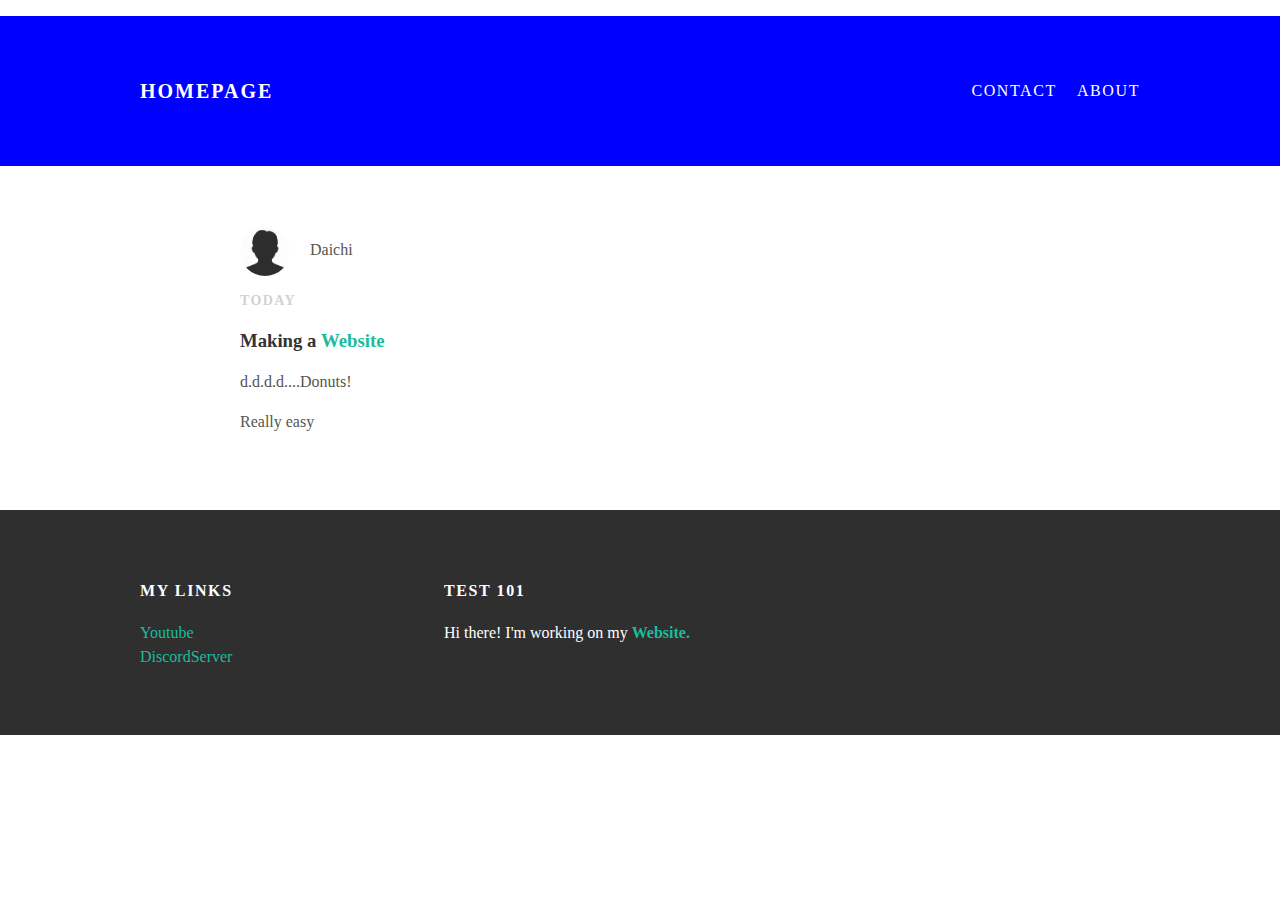
==== index.html @ 2746b058 "Update index.html" ====
<!DOCTYPE html>
<html>
<head>
  <title>Daichi's Webpage</title>
  <link rel="stylesheet" type="text/css" href="styles.css">
<body>
  <div id="header">
    <div class="container">
      <a id="header-title" href="index.html">Homepage</a>
      <ul id="header-nav">
        <li><a
          href="about.html">About</a></li>
          <li><a
             href="contact.html">Contact</a></li>
      </ul>
    </div>
  </div>
  <div id="content">
    <div class="container">
      <div class="post">
        <div class="post-author">
          <img src="person.png" width="50" height="50">
          <span>Daichi</span>
        </div>
        <p class="post-date">Today</p>
        <h3 class="post-title">Making a <strong><a href="index.html">Website</a></strong></h3>
        <div class="post-content">
        <p>d.d.d.d....Donuts!</p>
        <p>Really easy</p>
        </div>
      </div>
  </div>
  <div id="footer">
    <div class="container">
      <div class="column">
        <h4>My Links</h4>
        <p>
          <a href="https://www.youtube.com/channel/UClzYSdu3y4edc8ViTjmYhxQ?view_as=subscriber">
          Youtube</a><br>
          <a href="https://discord.gg/VvaEJ4s">
          DiscordServer</a><br>
        </p>
        </div>
        <div class="column">
          <h4>Test 101</h4>
          <p>Hi there! I'm working on my <strong><a href="index.html">Website.</a></strong>
        </div>
  </div>
</body>
</head>
</html>
---- styles.css ----
@import url('https://fonts.googleapis.com/css?family=Montserrat:400,700');
body {
  color: #555;
  margin: 0;
}
#header {
background-color: #0000FF;
height: 150px;
line-height: 150px;
}
#header a {
  color: white;
  text-decoration: none;
  text-transform: uppercase;
  letter-spacing: 0.1em;
}
#header a:hover {
  color: #222;
}
#header-title {
  display: block;
  float: left;
  font-size: 20px;
  font-weight: bold;
}
#header-nav li {
  display: inline;
  padding-left: 20px;
  display: block;
  float: right;
  margin-top: 0;
}
.container{
  max-width: 1000px;
  margin: 0 auto;
}
#footer{
  background-color: #2f2f2f;
  padding: 50px 0;
}
.column{
  min-width: 300px;
  display: inline-block;
  vertical-align: top;
}
#footer h4 {
  color: white;
  text-transform: uppercase;
  letter-spacing: 0.1em;
}
#footer p {
  color: white;
}
a {
color: #1abc9c;
text-decoration: none;
}
a:hover {
color: #F6A623;
}

.post, .about {
  max-width: 800px;
  margin: 0 auto;
  padding: 60px 0;
}
.post-author img {
  width: 50px;
  height: 50px;
  vertical-align: middle;
}
.post-author span {
  margin-left: 16px;
}
.post-date {
  color: #D2D2D2;

  font-size: 14px;
  font-weight: bold;
  text-transform: uppercase;
  letter-spacing: 0.1em;
}
h1, h2, h3, h4 {
  color: #333;
}
p {
  line-height: 1.5;
}
body {
  margin: 0;
  color: #555;

  font-familiy: 'Montserrat', sans-serif;
}
.about {
  text-align: center;
}
.post-author img, .about-author img {
  border-radius: 50%
}
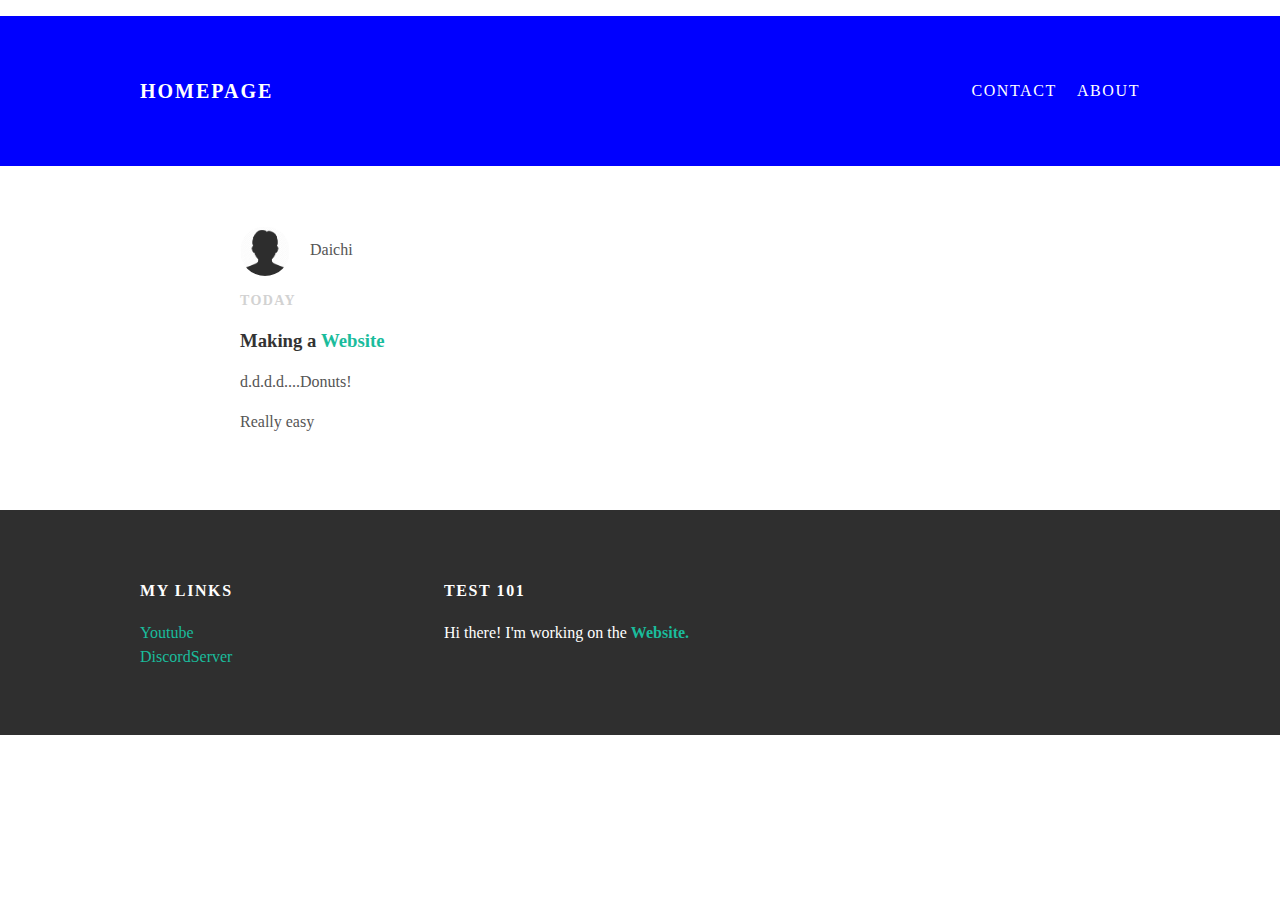
==== commit 0f581adb: "Add files via upload" ====
--- a/index.html
+++ b/index.html
@@ -43,7 +43,7 @@
         </div>
         <div class="column">
           <h4>Test 101</h4>
-          <p>Hi there! I'm working on my <strong><a href="index.html">Website.</a></strong>
+          <p>Hi there! I'm working on the <strong><a href="index.html">Website.</a></strong>
         </div>
   </div>
 </body>
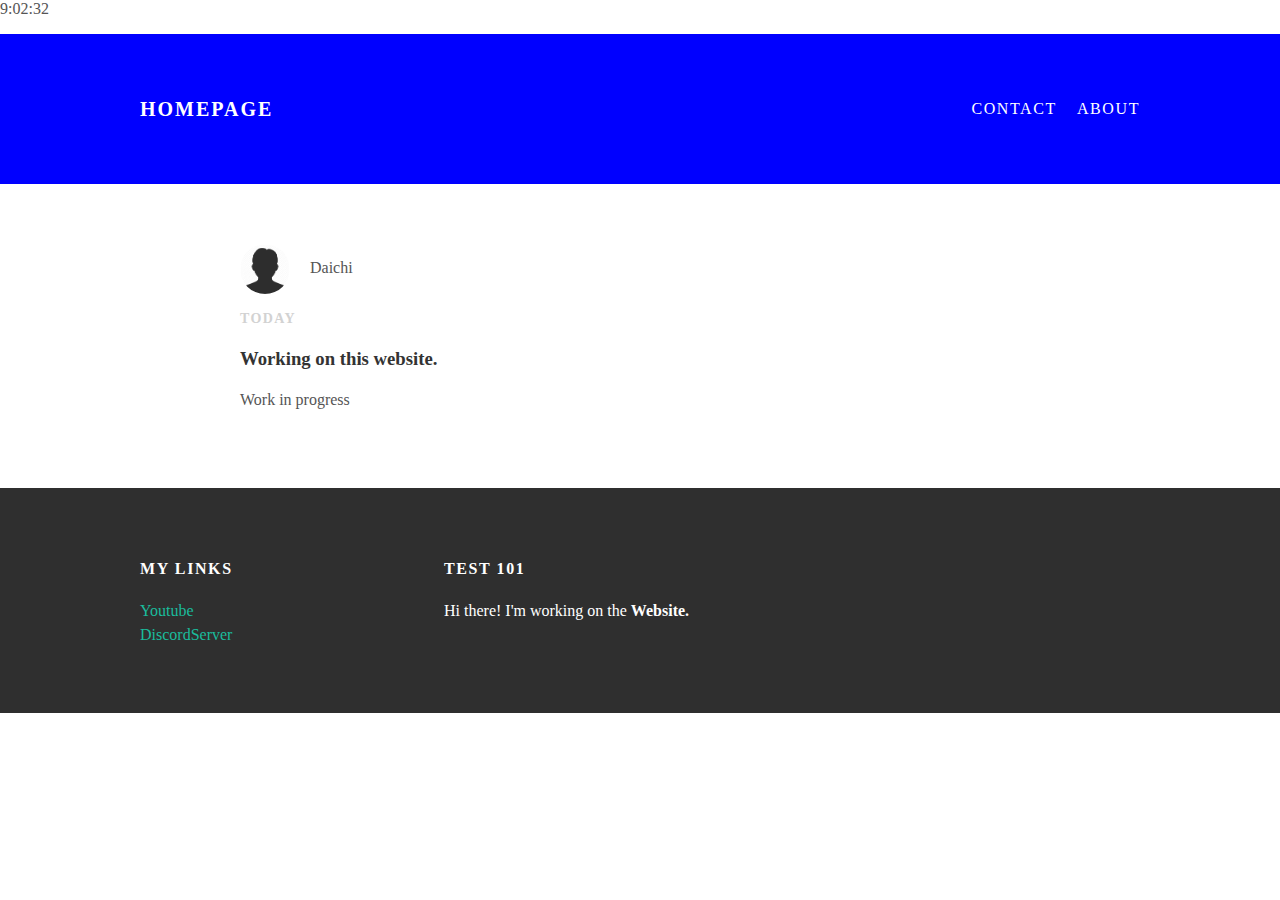
==== commit ee35a8a9: "Add files via upload" ====
--- a/index.html
+++ b/index.html
@@ -1,6 +1,25 @@
 <!DOCTYPE html>
 <html>
 <head>
+<script>
+function startTime() {
+    var today = new Date();
+    var h = today.getHours();
+    var m = today.getMinutes();
+    var s = today.getSeconds();
+    m = checkTime(m);
+    s = checkTime(s);
+    document.getElementById('txt').innerHTML =
+    h + ":" + m + ":" + s;
+    var t = setTimeout(startTime, 500);
+}
+function checkTime(i) {
+    if (i < 10) {i = "0" + i};  // add zero in front of numbers < 10
+    return i;
+}
+</script>
+<body onload="startTime()">
+<div id="txt"></div>
   <title>Daichi's Webpage</title>
   <link rel="stylesheet" type="text/css" href="styles.css">
 <body>
@@ -23,10 +42,9 @@
           <span>Daichi</span>
         </div>
         <p class="post-date">Today</p>
-        <h3 class="post-title">Making a <strong><a href="index.html">Website</a></strong></h3>
+        <h3 class="post-title">Working on this website.</h3>
         <div class="post-content">
-        <p>d.d.d.d....Donuts!</p>
-        <p>Really easy</p>
+        <p>Work in progress</p>
         </div>
       </div>
   </div>
@@ -43,7 +61,7 @@
         </div>
         <div class="column">
           <h4>Test 101</h4>
-          <p>Hi there! I'm working on the <strong><a href="index.html">Website.</a></strong>
+          <p>Hi there! I'm working on the <strong>Website.</a></strong>
         </div>
   </div>
 </body>
--- a/styles.css
+++ b/styles.css
@@ -38,7 +38,7 @@
   background-color: #2f2f2f;
   padding: 50px 0;
 }
-.column{
+.column {
   min-width: 300px;
   display: inline-block;
   vertical-align: top;
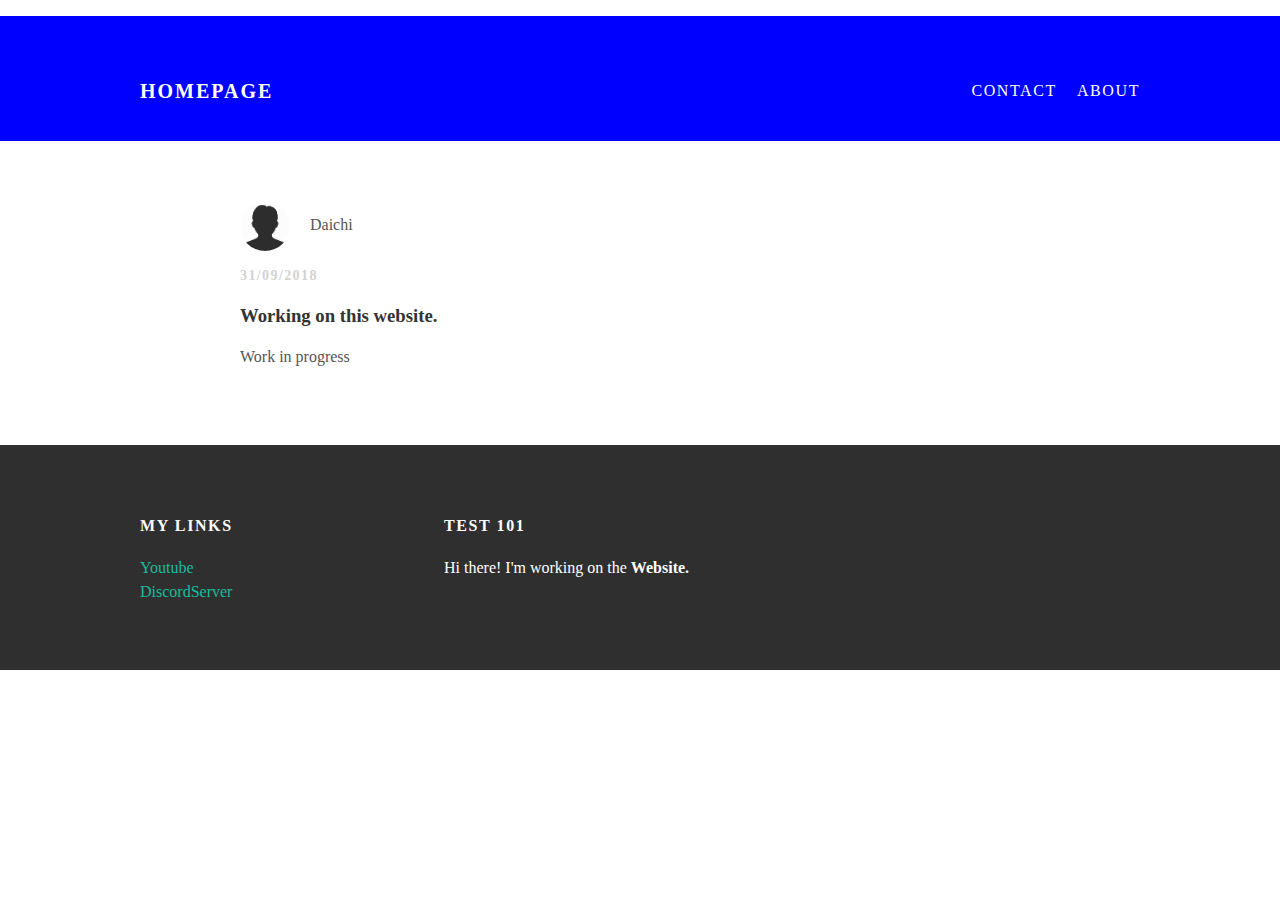
==== commit 95107ffa: "Add files via upload" ====
--- a/index.html
+++ b/index.html
@@ -1,6 +1,8 @@
 <!DOCTYPE html>
+<!//*div id="txt"**/div>
 <html>
 <head>
+<link rel="icon" href="favicon.png" type="favicon" sizes="16x16">
 <script>
 function startTime() {
     var today = new Date();
@@ -19,7 +21,6 @@
 }
 </script>
 <body onload="startTime()">
-<div id="txt"></div>
   <title>Daichi's Webpage</title>
   <link rel="stylesheet" type="text/css" href="styles.css">
 <body>
@@ -41,7 +42,7 @@
           <img src="person.png" width="50" height="50">
           <span>Daichi</span>
         </div>
-        <p class="post-date">Today</p>
+        <p class="post-date">31/09/2018</p>
         <h3 class="post-title">Working on this website.</h3>
         <div class="post-content">
         <p>Work in progress</p>
--- a/styles.css
+++ b/styles.css
@@ -5,7 +5,7 @@
 }
 #header {
 background-color: #0000FF;
-height: 150px;
+height: 125px;
 line-height: 150px;
 }
 #header a {
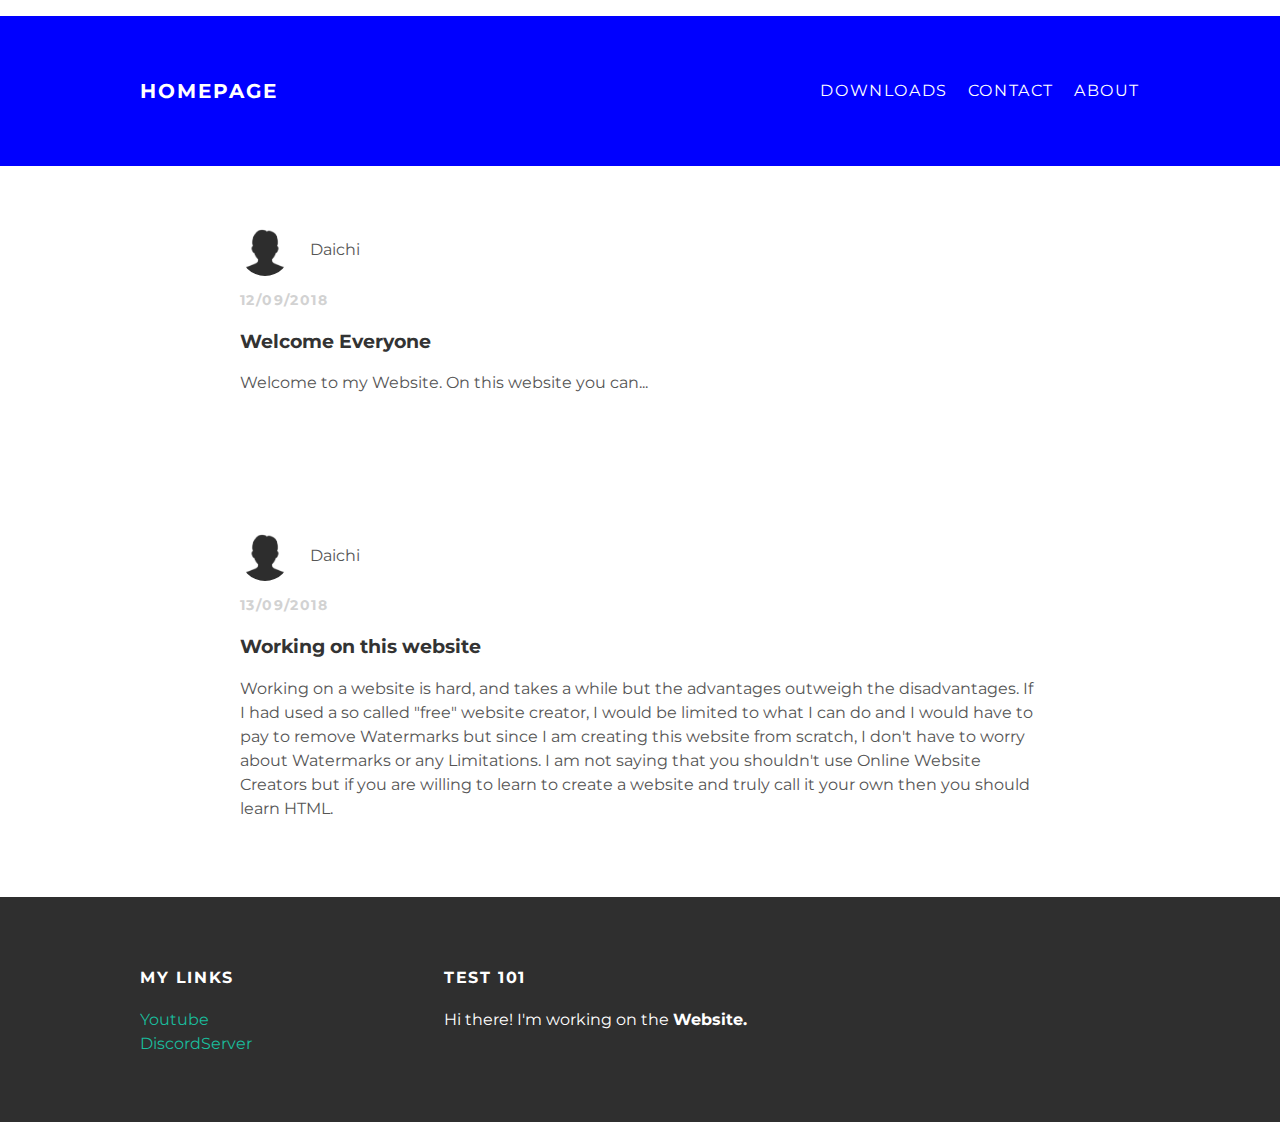
==== commit 15838d53: "Add files via upload" ====
--- a/index.html
+++ b/index.html
@@ -32,6 +32,8 @@
           href="about.html">About</a></li>
           <li><a
              href="contact.html">Contact</a></li>
+             <li><a
+                href="downloads.html">Downloads</a></li>
       </ul>
     </div>
   </div>
@@ -41,11 +43,26 @@
         <div class="post-author">
           <img src="person.png" width="50" height="50">
           <span>Daichi</span>
+          </div>
+          <p class="post-date">12/09/2018</p>
+          <h3 class="post-title">Welcome Everyone</h3>
+          <div class="post-content">
+          <p>Welcome to my Website. On this website you can... </p>
         </div>
-        <p class="post-date">31/09/2018</p>
-        <h3 class="post-title">Working on this website.</h3>
-        <div class="post-content">
-        <p>Work in progress</p>
+      </div>
+      <div class="post">
+        <div class="post-author">
+          <img src="person.png" width="50" height="50">
+          <span>Daichi</span>
+          </div>
+          <p class="post-date">13/09/2018</p>
+          <h3 class="post-title">Working on this website</h3>
+          <div class="post-content">
+          <p>Working on a website is hard, and takes a while but the advantages outweigh the disadvantages.
+          If I had used a so called "free" website creator, I would be limited to what I can do and I would have to pay to remove
+          Watermarks but since I am creating this website from scratch, I don't have to worry about Watermarks or any Limitations.
+          I am not saying that you shouldn't use Online Website Creators but if you are willing to learn to create a website and truly call it your own
+          then you should learn HTML.</p>
         </div>
       </div>
   </div>
--- a/styles.css
+++ b/styles.css
@@ -5,7 +5,7 @@
 }
 #header {
 background-color: #0000FF;
-height: 125px;
+height: 150px;
 line-height: 150px;
 }
 #header a {
@@ -90,7 +90,7 @@
   margin: 0;
   color: #555;
 
-  font-familiy: 'Montserrat', sans-serif;
+  font-family: 'Montserrat', sans-serif;
 }
 .about {
   text-align: center;
@@ -98,3 +98,16 @@
 .post-author img, .about-author img {
   border-radius: 50%
 }
+.btn {
+    background-color: DodgerBlue;
+    border: none;
+    color: white;
+    padding: 12px 30px;
+    cursor: pointer;
+    font-size: 20px;
+}
+
+/* Darker background on mouse-over */
+.btn:hover {
+    background-color: RoyalBlue;
+}
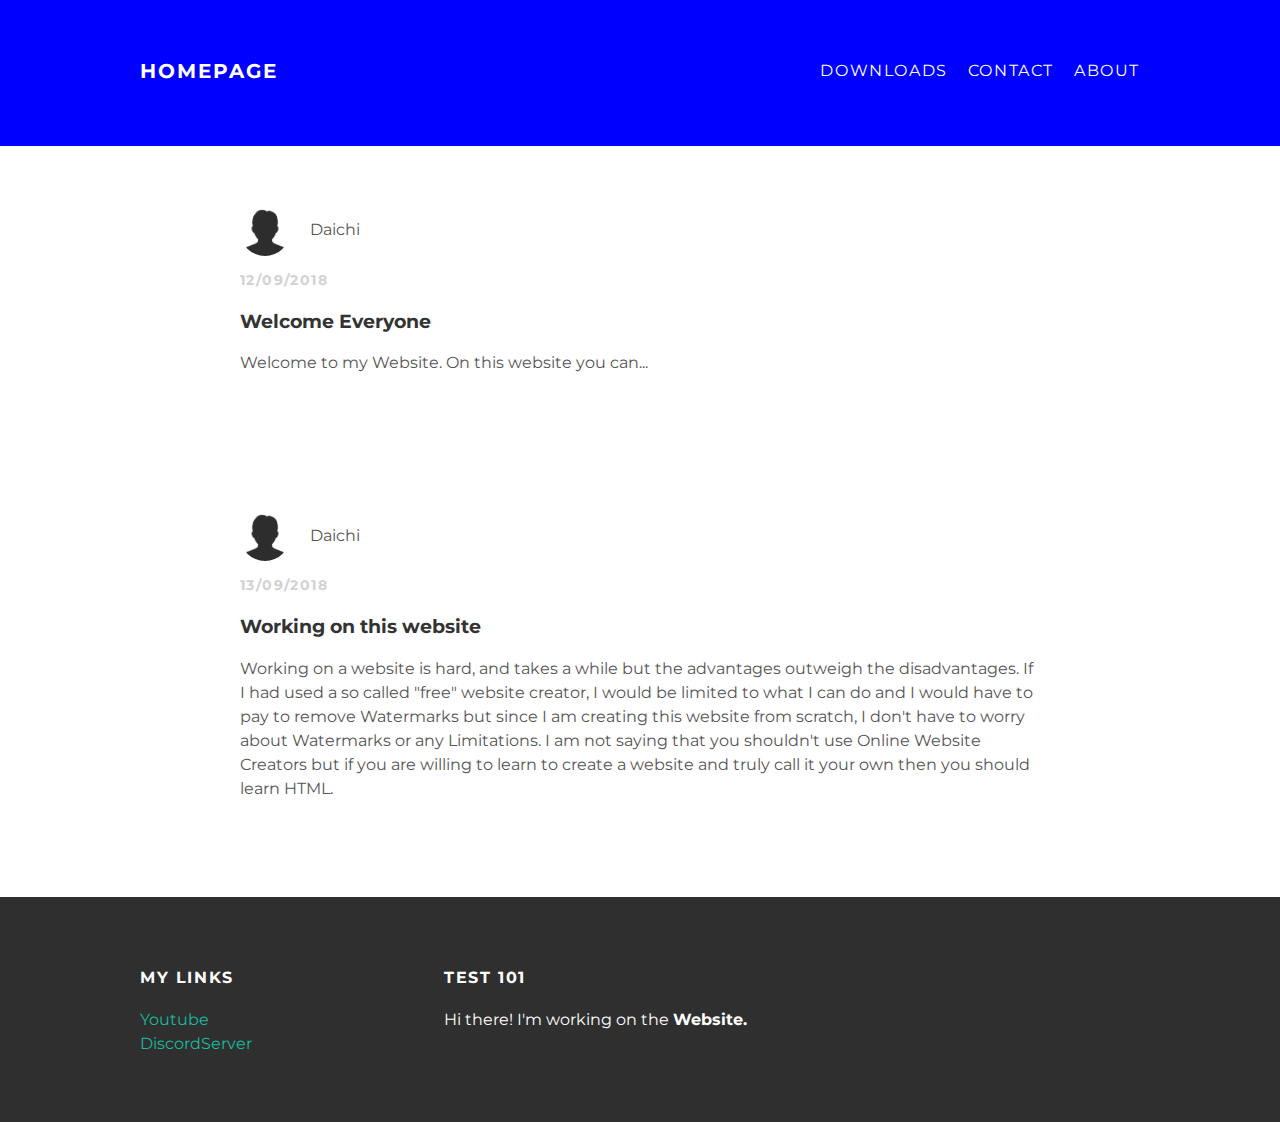
==== commit f0de0ce0: "Add files via upload" ====
--- a/index.html
+++ b/index.html
@@ -43,7 +43,7 @@
         <div class="post-author">
           <img src="person.png" width="50" height="50">
           <span>Daichi</span>
-          </div>
+        </div>
           <p class="post-date">12/09/2018</p>
           <h3 class="post-title">Welcome Everyone</h3>
           <div class="post-content">
--- a/styles.css
+++ b/styles.css
@@ -7,6 +7,7 @@
 background-color: #0000FF;
 height: 150px;
 line-height: 150px;
+margin-top: -20px;
 }
 #header a {
   color: white;
@@ -37,6 +38,7 @@
 #footer{
   background-color: #2f2f2f;
   padding: 50px 0;
+  margin-top: 20px;
 }
 .column {
   min-width: 300px;
@@ -98,16 +100,3 @@
 .post-author img, .about-author img {
   border-radius: 50%
 }
-.btn {
-    background-color: DodgerBlue;
-    border: none;
-    color: white;
-    padding: 12px 30px;
-    cursor: pointer;
-    font-size: 20px;
-}
-
-/* Darker background on mouse-over */
-.btn:hover {
-    background-color: RoyalBlue;
-}
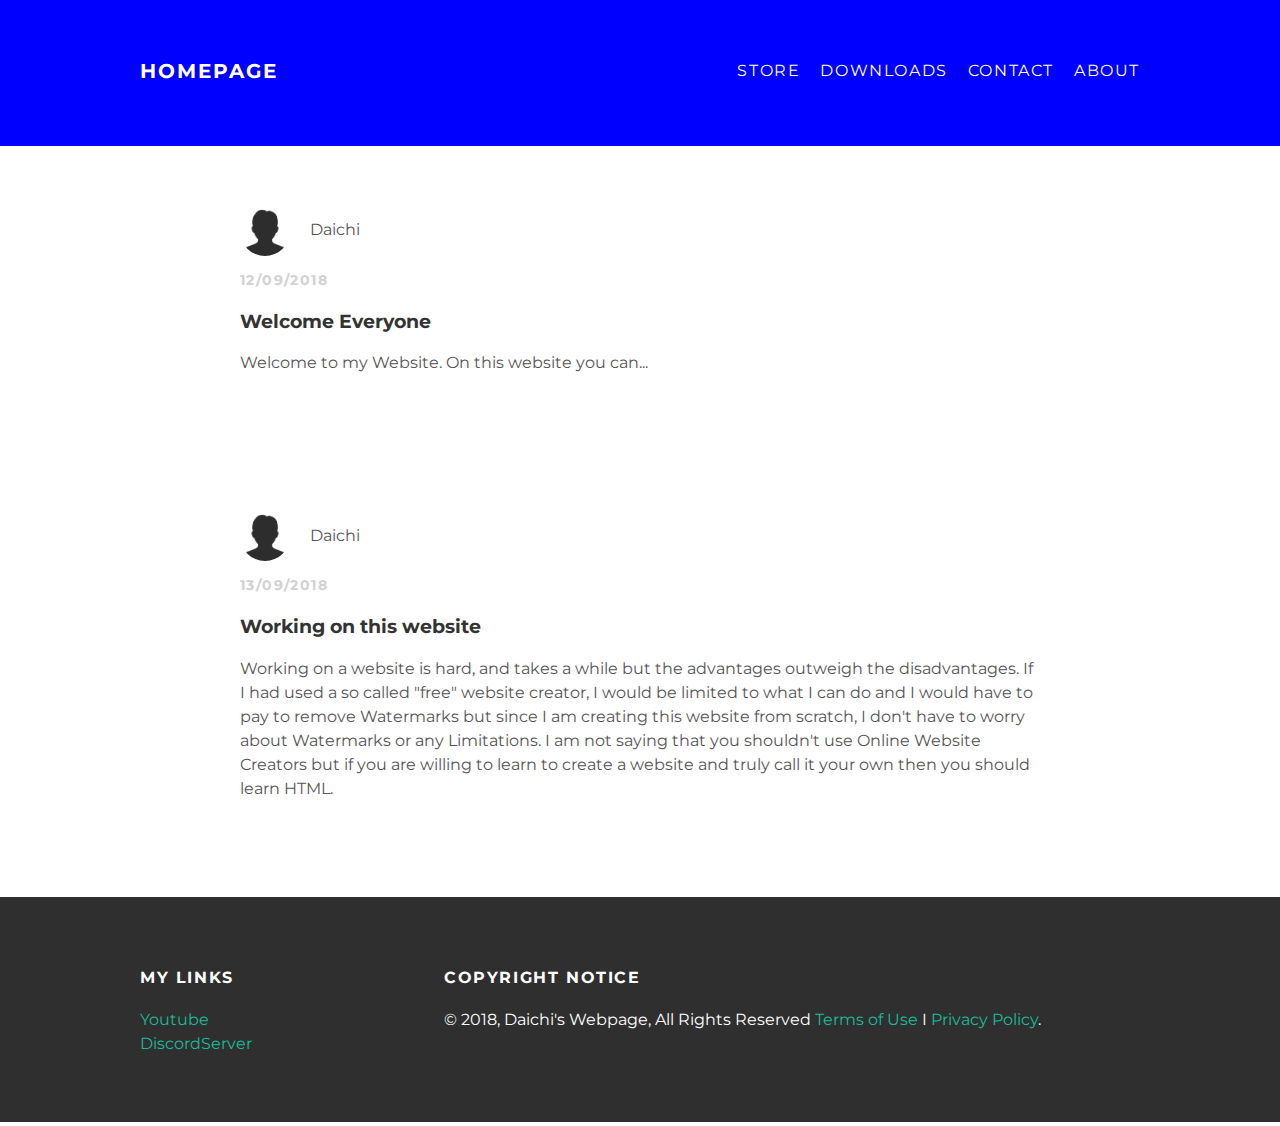
==== commit dabf36be: "Add files via upload" ====
--- a/index.html
+++ b/index.html
@@ -21,6 +21,9 @@
 }
 </script>
 <body onload="startTime()">
+  <script>
+    var SiteName = "Daichi's Webpage";
+  </script>
   <title>Daichi's Webpage</title>
   <link rel="stylesheet" type="text/css" href="styles.css">
 <body>
@@ -34,6 +37,8 @@
              href="contact.html">Contact</a></li>
              <li><a
                 href="downloads.html">Downloads</a></li>
+                <li><a
+                   href="store.html">Store</a></li>
       </ul>
     </div>
   </div>
@@ -78,8 +83,8 @@
         </p>
         </div>
         <div class="column">
-          <h4>Test 101</h4>
-          <p>Hi there! I'm working on the <strong>Website.</a></strong>
+          <h4>Copyright Notice</h4>
+          <p>© 2018, Daichi's Webpage, All Rights Reserved <a href="">Terms of Use </a>I<a href=""> Privacy Policy</a>.</p>
         </div>
   </div>
 </body>
--- a/styles.css
+++ b/styles.css
@@ -97,6 +97,9 @@
 .about {
   text-align: center;
 }
-.post-author img, .about-author img {
-  border-radius: 50%
+.post-author img, .about-author img, .item-author img {
+  border-radius: 50%;
 }
+.item-author img  {
+  margin-bottom: -20px;
+}
